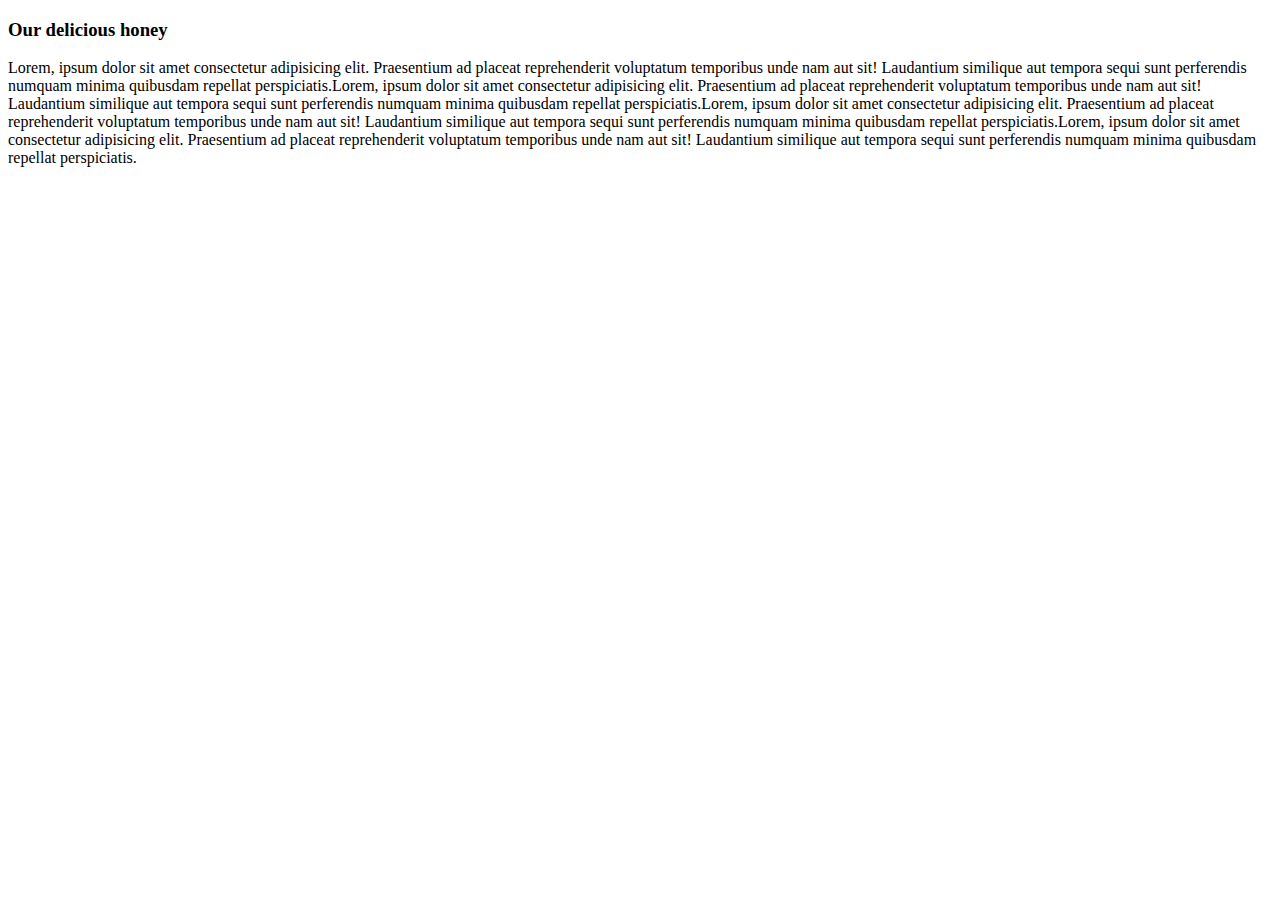
==== flexible-article.html @ 2b1812be "product-card html and css" ====
<!DOCTYPE html>
<html lang="en">

<head>
    <meta charset="UTF-8" />
    <meta http-equiv="X-UA-Compatible" content="IE=edge" />
    <meta name="viewport" content="width=device-width, initial-scale=1.0" />
    <link rel="stylesheet" href="./assets/css/style.css" />
    <title>Document</title>
</head>

<body>
    <section>
        <h3>Our delicious honey</h3>
        <p>
            Lorem, ipsum dolor sit amet consectetur adipisicing elit. Praesentium ad placeat reprehenderit voluptatum temporibus unde nam aut sit! Laudantium similique aut tempora sequi sunt perferendis numquam minima quibusdam repellat perspiciatis.Lorem, ipsum
            dolor sit amet consectetur adipisicing elit. Praesentium ad placeat reprehenderit voluptatum temporibus unde nam aut sit! Laudantium similique aut tempora sequi sunt perferendis numquam minima quibusdam repellat perspiciatis.Lorem, ipsum dolor
            sit amet consectetur adipisicing elit. Praesentium ad placeat reprehenderit voluptatum temporibus unde nam aut sit! Laudantium similique aut tempora sequi sunt perferendis numquam minima quibusdam repellat perspiciatis.Lorem, ipsum dolor sit
            amet consectetur adipisicing elit. Praesentium ad placeat reprehenderit voluptatum temporibus unde nam aut sit! Laudantium similique aut tempora sequi sunt perferendis numquam minima quibusdam repellat perspiciatis.
        </p>
    </section>
</body>

</html>
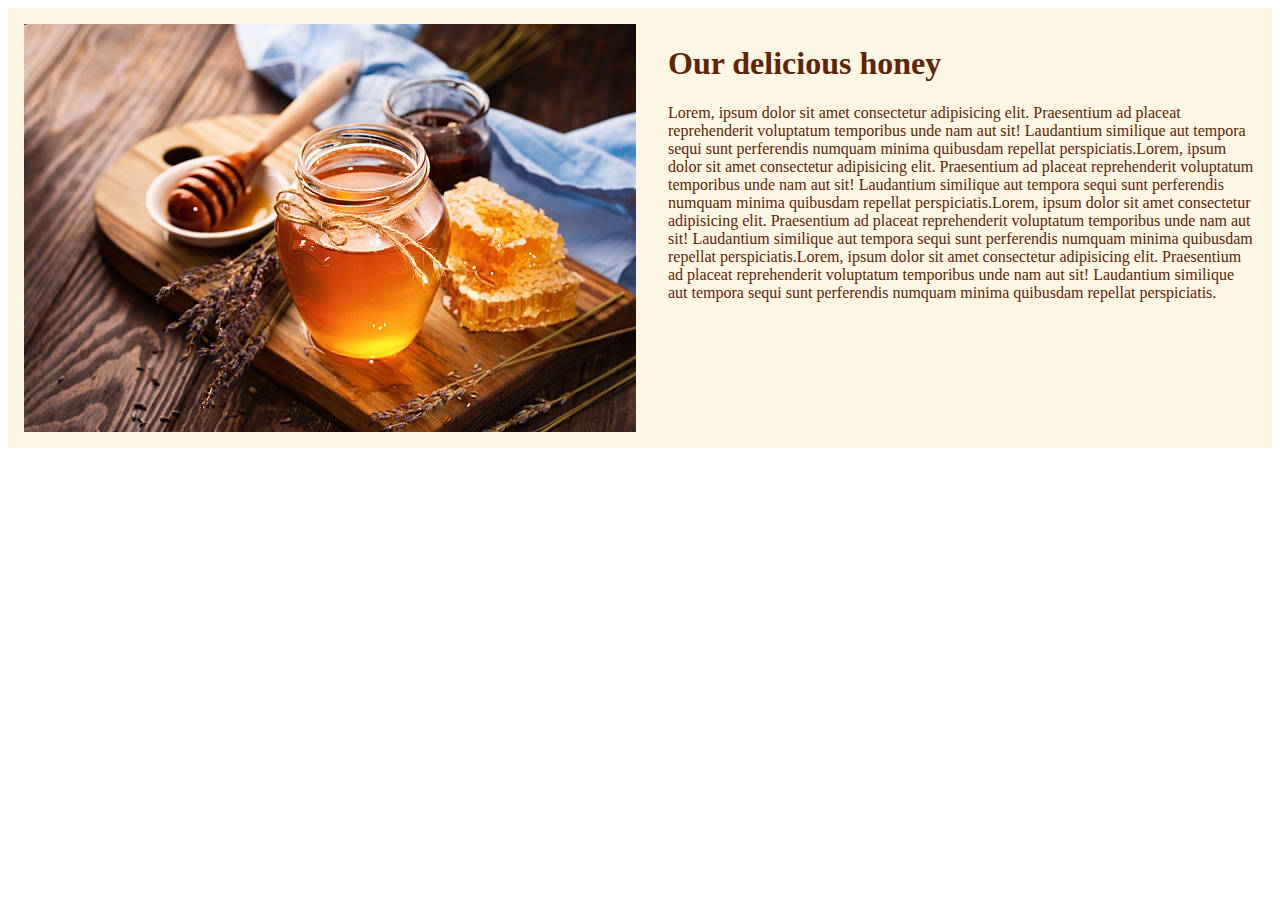
==== commit 3753ef7f: "flexible article html and css" ====
--- a/flexible-article.html
+++ b/flexible-article.html
@@ -5,19 +5,22 @@
     <meta charset="UTF-8" />
     <meta http-equiv="X-UA-Compatible" content="IE=edge" />
     <meta name="viewport" content="width=device-width, initial-scale=1.0" />
-    <link rel="stylesheet" href="./assets/css/style.css" />
+    <link rel="stylesheet" href="./assets/css/style-article.css" />
     <title>Document</title>
 </head>
 
 <body>
     <section>
-        <h3>Our delicious honey</h3>
-        <p>
-            Lorem, ipsum dolor sit amet consectetur adipisicing elit. Praesentium ad placeat reprehenderit voluptatum temporibus unde nam aut sit! Laudantium similique aut tempora sequi sunt perferendis numquam minima quibusdam repellat perspiciatis.Lorem, ipsum
-            dolor sit amet consectetur adipisicing elit. Praesentium ad placeat reprehenderit voluptatum temporibus unde nam aut sit! Laudantium similique aut tempora sequi sunt perferendis numquam minima quibusdam repellat perspiciatis.Lorem, ipsum dolor
-            sit amet consectetur adipisicing elit. Praesentium ad placeat reprehenderit voluptatum temporibus unde nam aut sit! Laudantium similique aut tempora sequi sunt perferendis numquam minima quibusdam repellat perspiciatis.Lorem, ipsum dolor sit
-            amet consectetur adipisicing elit. Praesentium ad placeat reprehenderit voluptatum temporibus unde nam aut sit! Laudantium similique aut tempora sequi sunt perferendis numquam minima quibusdam repellat perspiciatis.
-        </p>
+        <img src="./assets/imgs/honey.jpg" />
+        <div class="flex-article">
+            <h1>Our delicious honey</h1>
+            <p>
+                Lorem, ipsum dolor sit amet consectetur adipisicing elit. Praesentium ad placeat reprehenderit voluptatum temporibus unde nam aut sit! Laudantium similique aut tempora sequi sunt perferendis numquam minima quibusdam repellat perspiciatis.Lorem, ipsum
+                dolor sit amet consectetur adipisicing elit. Praesentium ad placeat reprehenderit voluptatum temporibus unde nam aut sit! Laudantium similique aut tempora sequi sunt perferendis numquam minima quibusdam repellat perspiciatis.Lorem, ipsum
+                dolor sit amet consectetur adipisicing elit. Praesentium ad placeat reprehenderit voluptatum temporibus unde nam aut sit! Laudantium similique aut tempora sequi sunt perferendis numquam minima quibusdam repellat perspiciatis.Lorem, ipsum
+                dolor sit amet consectetur adipisicing elit. Praesentium ad placeat reprehenderit voluptatum temporibus unde nam aut sit! Laudantium similique aut tempora sequi sunt perferendis numquam minima quibusdam repellat perspiciatis.
+            </p>
+        </div>
     </section>
 </body>
 
--- a/assets/css/style-article.css
+++ b/assets/css/style-article.css
@@ -0,0 +1,21 @@
+section {
+    background-color: rgb(251, 247, 227);
+    color: rgb(97, 36, 6);
+    display: flex;
+    justify-content: space-evenly;
+}
+
+section .flex-article {
+    margin: 1em;
+}
+
+section img {
+    width: 90%;
+    margin: 1em;
+}
+
+@media screen and (max-width: 1024px) {
+    section {
+        flex-wrap: wrap-reverse;
+    }
+}